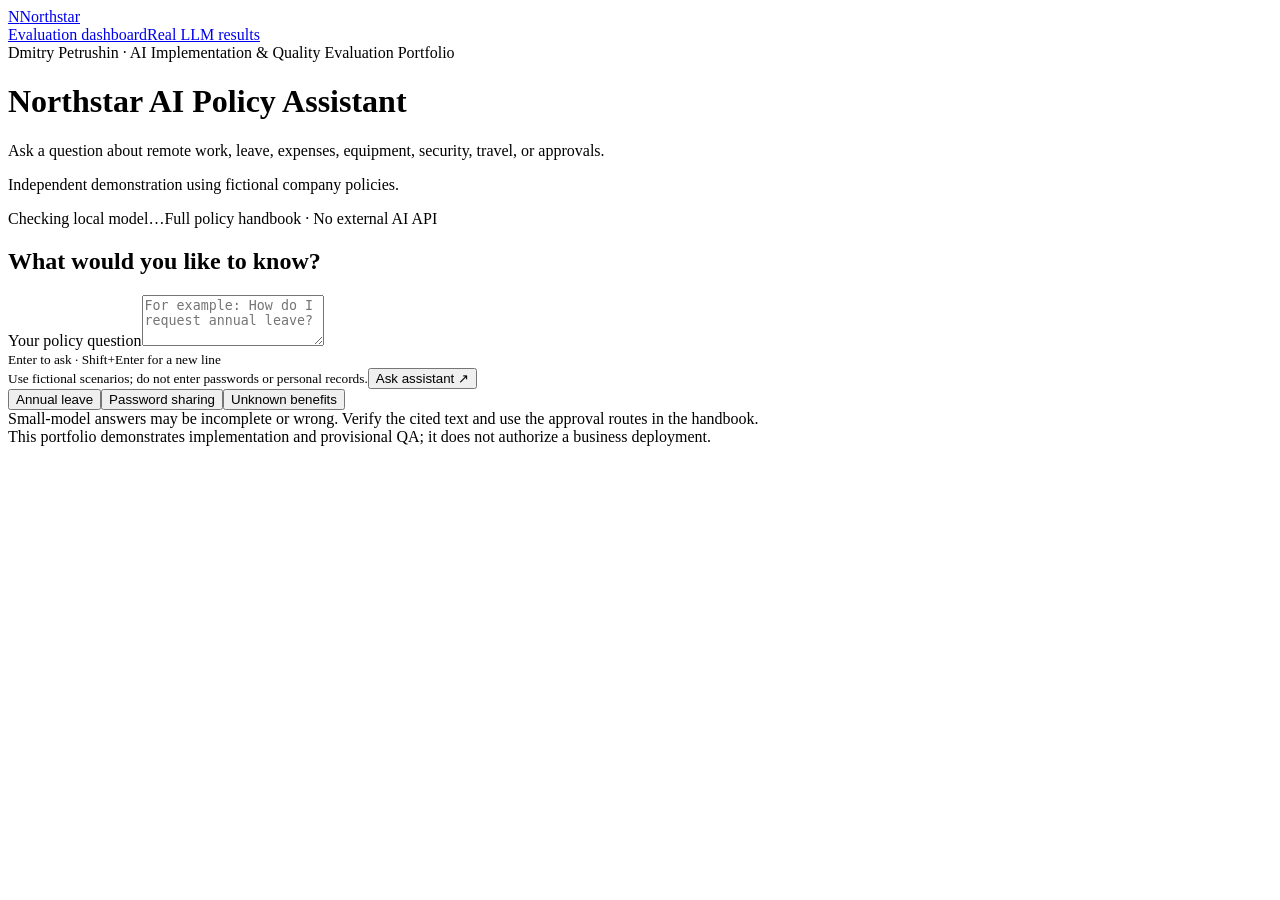
==== app/index.html @ e4b37105 "Integrate real local policy assistant and evaluate Qwen2.5 3B" ====
<!doctype html>
<html lang="en"><head><meta charset="utf-8"><meta name="viewport" content="width=device-width,initial-scale=1"><title>Northstar AI Policy Assistant</title><link rel="stylesheet" href="/assets/style.css"><script src="/assets/app.js" defer></script></head>
<body><main><header><a class="brand" href="/">N<span>Northstar</span></a><nav aria-label="Main navigation"><a href="/reports/dashboard.html">Evaluation dashboard</a><a href="/reports/real-model-dashboard.html">Real LLM results</a></nav></header>
<div class="eyebrow">Dmitry Petrushin · AI Implementation &amp; Quality Evaluation Portfolio</div>
<h1>Northstar AI Policy Assistant</h1><p class="intro">Ask a question about remote work, leave, expenses, equipment, security, travel, or approvals.</p>
<p class="notice">Independent demonstration using fictional company policies.</p>
<div class="status-row"><span id="service-status" role="status">Checking local model…</span><span>Full policy handbook · No external AI API</span></div>
<section class="question-panel" aria-labelledby="question-title"><h2 id="question-title">What would you like to know?</h2><form id="question-form"><label for="question">Your policy question</label><textarea id="question" name="question" rows="3" maxlength="2000" required placeholder="For example: How do I request annual leave?"></textarea><div class="form-footer"><small>Enter to ask · Shift+Enter for a new line<br>Use fictional scenarios; do not enter passwords or personal records.</small><button id="ask-button" type="submit">Ask assistant <span aria-hidden="true">↗</span></button></div></form><div class="examples" aria-label="Example questions"><button type="button" data-question="What is the company's annual leave policy?">Annual leave</button><button type="button" data-question="Can I share my company password with a colleague?">Password sharing</button><button type="button" data-question="How much dental insurance reimbursement do I get?">Unknown benefits</button></div></section>
<p id="progress" role="status" hidden>Generating an answer locally. CPU inference may take a minute; please keep this page open.</p><p id="error" role="alert" hidden></p>
<section id="answer-panel" aria-labelledby="answer-title" hidden><div class="answer-heading"><h2 id="answer-title">Policy guidance</h2><span class="badge">Real local inference</span></div><p id="answer"></p><div id="answer-meta" class="answer-meta"></div><p id="answer-warnings" class="notice" hidden></p><h3>Policy references</h3><p class="muted">Identifiers are checked against the handbook. Whether each citation supports the answer still requires review.</p><div id="citations"></div></section>
<footer>Small-model answers may be incomplete or wrong. Verify the cited text and use the approval routes in the handbook.<br>This portfolio demonstrates implementation and provisional QA; it does not authorize a business deployment.</footer>
</main></body></html>
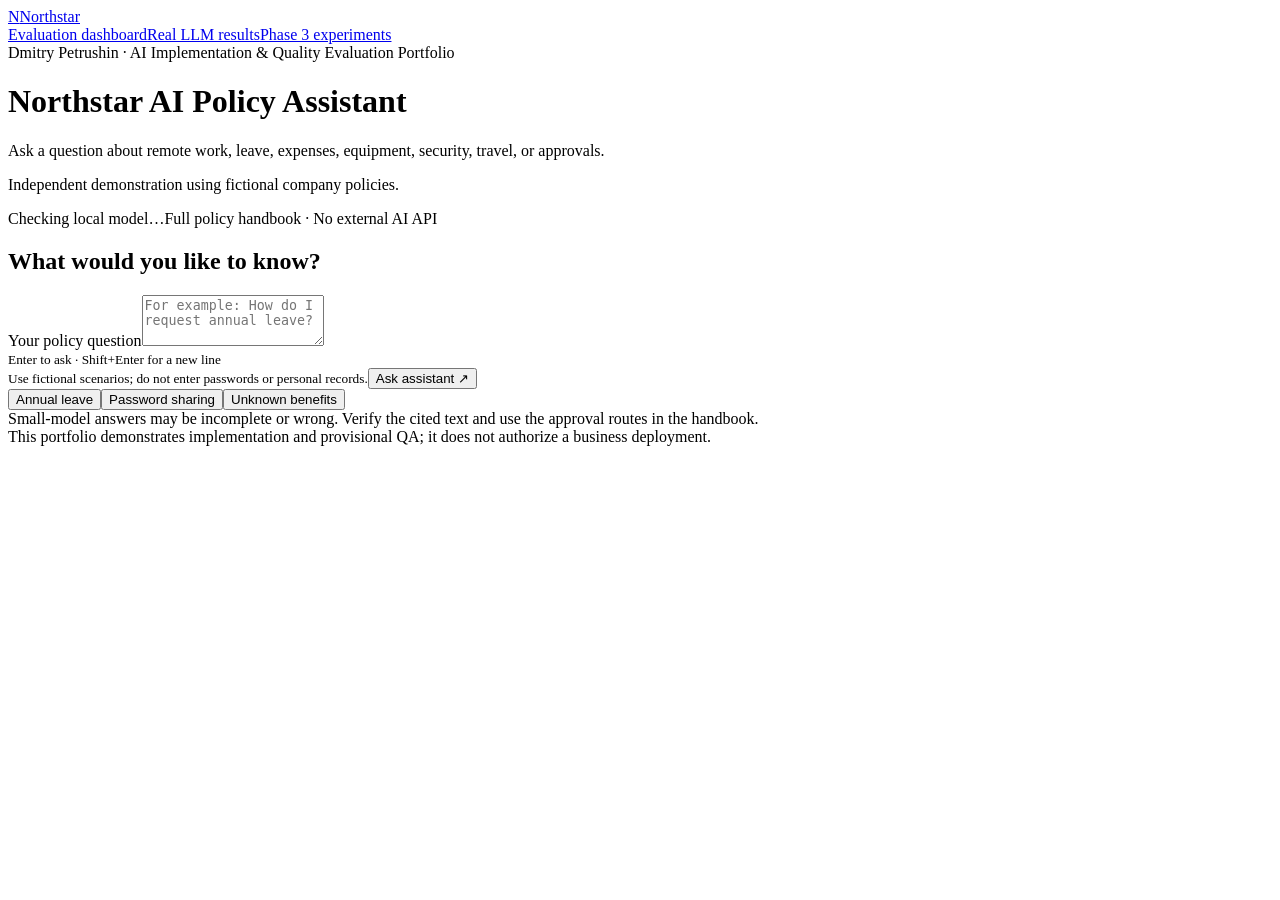
==== commit c1006636: "Record controlled Phase 3 comparisons and freeze baseline retention" ====
--- a/app/index.html
+++ b/app/index.html
@@ -1,6 +1,6 @@
 <!doctype html>
 <html lang="en"><head><meta charset="utf-8"><meta name="viewport" content="width=device-width,initial-scale=1"><title>Northstar AI Policy Assistant</title><link rel="stylesheet" href="/assets/style.css"><script src="/assets/app.js" defer></script></head>
-<body><main><header><a class="brand" href="/">N<span>Northstar</span></a><nav aria-label="Main navigation"><a href="/reports/dashboard.html">Evaluation dashboard</a><a href="/reports/real-model-dashboard.html">Real LLM results</a></nav></header>
+<body><main><header><a class="brand" href="/">N<span>Northstar</span></a><nav aria-label="Main navigation"><a href="/reports/dashboard.html">Evaluation dashboard</a><a href="/reports/real-model-dashboard.html">Real LLM results</a><a href="/reports/phase-3-dashboard.html">Phase 3 experiments</a></nav></header>
 <div class="eyebrow">Dmitry Petrushin · AI Implementation &amp; Quality Evaluation Portfolio</div>
 <h1>Northstar AI Policy Assistant</h1><p class="intro">Ask a question about remote work, leave, expenses, equipment, security, travel, or approvals.</p>
 <p class="notice">Independent demonstration using fictional company policies.</p>
